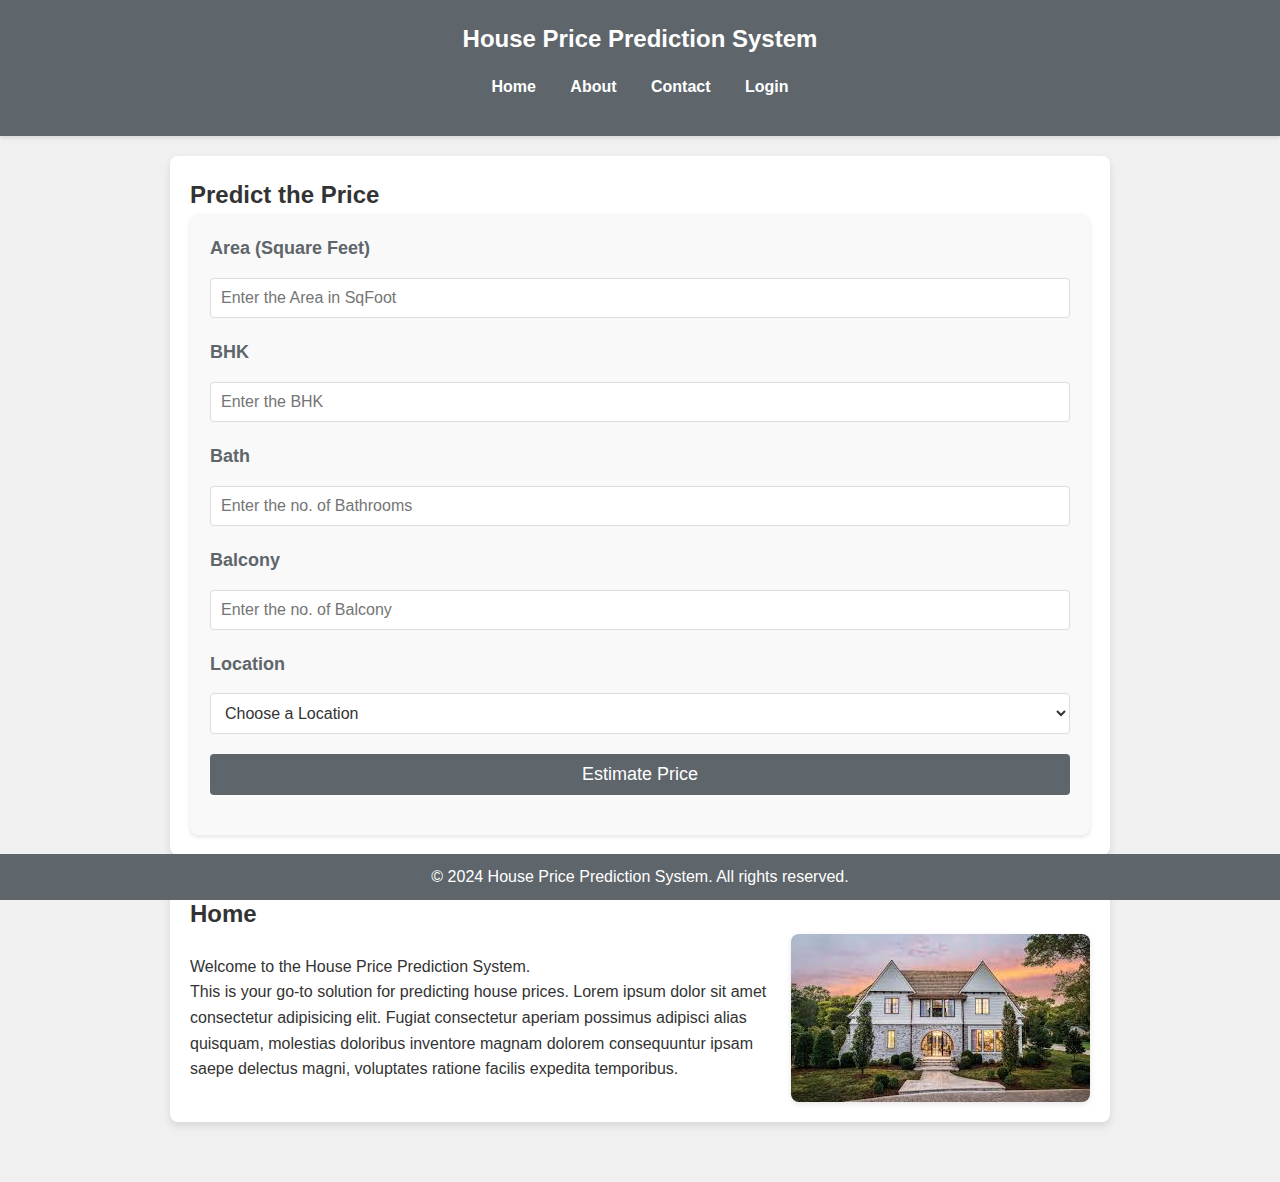
==== client/Index.html @ e8e7cc45 "Form has been added to Landing page" ====
<!DOCTYPE html>
<html lang="en">
<head>
    <meta charset="UTF-8">
    <meta name="viewport" content="width=device-width, initial-scale=1.0">
    <title>House Price Prediction System</title>
    <script src="https://ajax.googleapis.com/ajax/libs/jquery/3.4.1/jquery.min.js"></script>
    <script src="app.js"></script>
    <link rel="stylesheet" href="style.css">
</head>
<body>
    <header>
        <h1>House Price Prediction System</h1>
        <nav>
            <ul>
                <li><a href="#">Home</a></li>
                <li><a href="#">About</a></li>
                <li><a href="#">Contact</a></li>
                <li><a href="login.html">Login</a></li>
            </ul>
        </nav>
    </header>

    <div class="container">
        <h2>Predict the Price</h2>
       
<form class="form">
	<h2>Area (Square Feet)</h2>
    <input class="area"  type="text" id="uiSqft" class="floatLabel" name="Squareft" placeholder="Enter the Area in SqFoot">
    
	<h2>BHK</h2>
	<input class="area"  type="text" id="uiBHK" class="floatLabel" name="uiBHK" placeholder="Enter the BHK">

	<h2>Bath</h2>
	<input class="area"  type="text" id="uiBathrooms" class="floatLabel" name="uiBathrooms" placeholder="Enter the no. of Bathrooms">

	<h2>Balcony</h2>
	<input class="area"  type="text" id="uiBalcony" class="floatLabel" name="uiBalcony" placeholder="Enter the no. of Balcony">
		<h2>Location</h2>

  <select class="location" name="" id="uiLocations">
    <option value="" disabled="disabled" selected="selected">Choose a Location</option>
		<option>Electronic City</option>
        <option>Rajaji Nagar</option>
  </select>

	<button class="submit" onclick="onClickedEstimatePrice()" type="button">Estimate Price</button>
	<div id="uiEstimatedPrice" class="result">
        <h2></h2>	 
    </div>
</form>
    </div>  
    
    <div class="home">
        <h2>Home</h2>
        <div class="content">
            <p>Welcome to the House Price Prediction System.<br>
            This is your go-to solution for predicting house prices.
        Lorem ipsum dolor sit amet consectetur adipisicing elit. Fugiat consectetur aperiam possimus adipisci alias quisquam, molestias doloribus inventore magnam dolorem consequuntur ipsam saepe delectus magni, voluptates ratione facilis expedita temporibus.</p>
            <img src="Image\House.jpg" alt="House Image">
        </div>
    </div>
    
    <footer>
        <p>&copy; 2024 House Price Prediction System. All rights reserved.</p>
    </footer>

</body>
</html>
---- client/style.css ----
/* 
body, h1, h2, p, form {
    margin: 0;
    padding: 0;
    box-sizing: border-box;
}
body {
    font-family: Arial, sans-serif;
    line-height: 1.6;
    color: #333;
    background-color: #f0f0f0;
}

header {
    background: #5e656b; 
    color: #fff;
    padding: 20px 0;
    text-align: center;
}

header h1 {
    margin-bottom: 10px;
}

header nav ul {
    list-style: none;
    padding: 0;
}

header nav ul li {
    display: inline;
    margin: 0 15px;
}

header nav ul li a {
    color: #fff;
    text-decoration: none;
    font-weight: bold;
}

header nav ul li a:hover {
    color: rgb(127, 197, 255);
}

.container {
    max-width: 900px;
    margin: 20px auto;
    padding: 20px;
    background: #fff;
    border-radius: 8px;
    box-shadow: 0 4px 8px rgba(0, 0, 0, 0.1);
}

form {
    display: flex;
    flex-direction: column;
}

form label {
    margin-bottom: 5px;
}

form input, form select, form button {
    margin-bottom: 15px;
    padding: 10px;
    border: 1px solid #ddd;
    border-radius: 4px;
}

form button {
    background: #5e656b;
    color: #fff;
    border: none;
    cursor: pointer;
    font-size: 16px;
}

form button:hover {
    background: #5e656b;
}

.home {
    max-width: 900px;
    margin: 20px auto;
    padding: 20px;
    background: #fff;
    border-radius: 8px;
    box-shadow: 0 4px 8px rgba(0, 0, 0, 0.1);
    margin-bottom: 60px;
}

.home .content {
    display: flex;
    align-items: center;
    justify-content: space-between;
    gap: 20px;
}

.home p {
    flex: 1;
    font-size: 16px;
    line-height: 1.6;
}

.home img {
    max-width: 45%;
    height: auto;
    border-radius: 8px;
    box-shadow: 0 2px 6px rgba(0, 0, 0, 0.1);
}


footer {
    background: #5e656b;
    color: #fff;
    text-align: center;
    padding: 10px 0;
    position: fixed;
    bottom: 0;
    width: 100%;
}


@media (max-width: 768px) {
    .home .content {
        flex-direction: column;
        align-items: flex-start;
    }

    .home img {
        max-width: 100%;
    }
} */

body, h1, h2, p, form {
    margin: 0;
    padding: 0;
    box-sizing: border-box;
}
body {
    font-family: Arial, sans-serif;
    line-height: 1.6;
    color: #333;
    background-color: #f0f0f0;
}

header {
    background: #5e656b; 
    color: #fff;
    padding: 20px 0;
    text-align: center;
    box-shadow: 0 2px 4px rgba(0, 0, 0, 0.1);
}

header h1 {
    margin-bottom: 10px;
    font-size: 24px;
}

header nav ul {
    list-style: none;
    padding: 0;
}

header nav ul li {
    display: inline;
    margin: 0 15px;
}

header nav ul li a {
    color: #fff;
    text-decoration: none;
    font-weight: bold;
}

header nav ul li a:hover {
    color: rgb(127, 197, 255);
    text-decoration: underline;
}

.container {
    max-width: 900px;
    margin: 20px auto;
    padding: 20px;
    background: #fff;
    border-radius: 8px;
    box-shadow: 0 4px 8px rgba(0, 0, 0, 0.1);
}

/* Form Styles */
form.form {
    display: flex;
    flex-direction: column;
    background: #f9f9f9;
    padding: 20px;
    border-radius: 8px;
    box-shadow: 0 2px 4px rgba(0, 0, 0, 0.1);
}

form.form h2 {
    margin-bottom: 15px;
    color: #5e656b;
    font-size: 18px;
}

form input[type="text"], form select {
    margin-bottom: 20px;
    padding: 10px;
    border: 1px solid #ddd;
    border-radius: 4px;
    font-size: 16px;
    color: #333;
    background-color: #fff;
}

form input[type="text"]:focus, form select:focus {
    border-color: #5e656b;
    outline: none;
    box-shadow: 0 0 5px rgba(94, 101, 107, 0.5);
}

form button.submit {
    background: #5e656b;
    color: #fff;
    border: none;
    cursor: pointer;
    font-size: 18px;
    padding: 10px;
    border-radius: 4px;
    transition: background 0.3s ease;
}

form button.submit:hover {
    background: #4a5156;
    box-shadow: 0 2px 4px rgba(0, 0, 0, 0.2);
}

/* Result Styling */

form.form p {
    margin-top: 15px;
    margin-bottom: 15px;
    color: #5e656b;
    font-size: 18px;
}

form .result h2 {
    margin-top: 20px;
    font-size: 22px;
    color: #5e656b;
}

/* Home Section Styles */
.home {
    max-width: 900px;
    margin: 20px auto;
    padding: 20px;
    background: #fff;
    border-radius: 8px;
    box-shadow: 0 4px 8px rgba(0, 0, 0, 0.1);
    margin-bottom: 60px;
}

.home .content {
    display: flex;
    align-items: center;
    justify-content: space-between;
    gap: 20px;
}

.home p {
    flex: 1;
    font-size: 16px;
    line-height: 1.6;
}

.home img {
    max-width: 45%;
    height: auto;
    border-radius: 8px;
    box-shadow: 0 2px 6px rgba(0, 0, 0, 0.1);
}

/* Footer Styles */
footer {
    background: #5e656b;
    color: #fff;
    text-align: center;
    padding: 10px 0;
    position: fixed;
    bottom: 0;
    width: 100%;
}

/* Responsive Styles */
@media (max-width: 768px) {
    .home .content {
        flex-direction: column;
        align-items: flex-start;
    }

    .home img {
        max-width: 100%;
    }

    form.form {
        padding: 15px;
    }

    form button.submit {
        font-size: 16px;
    }
}
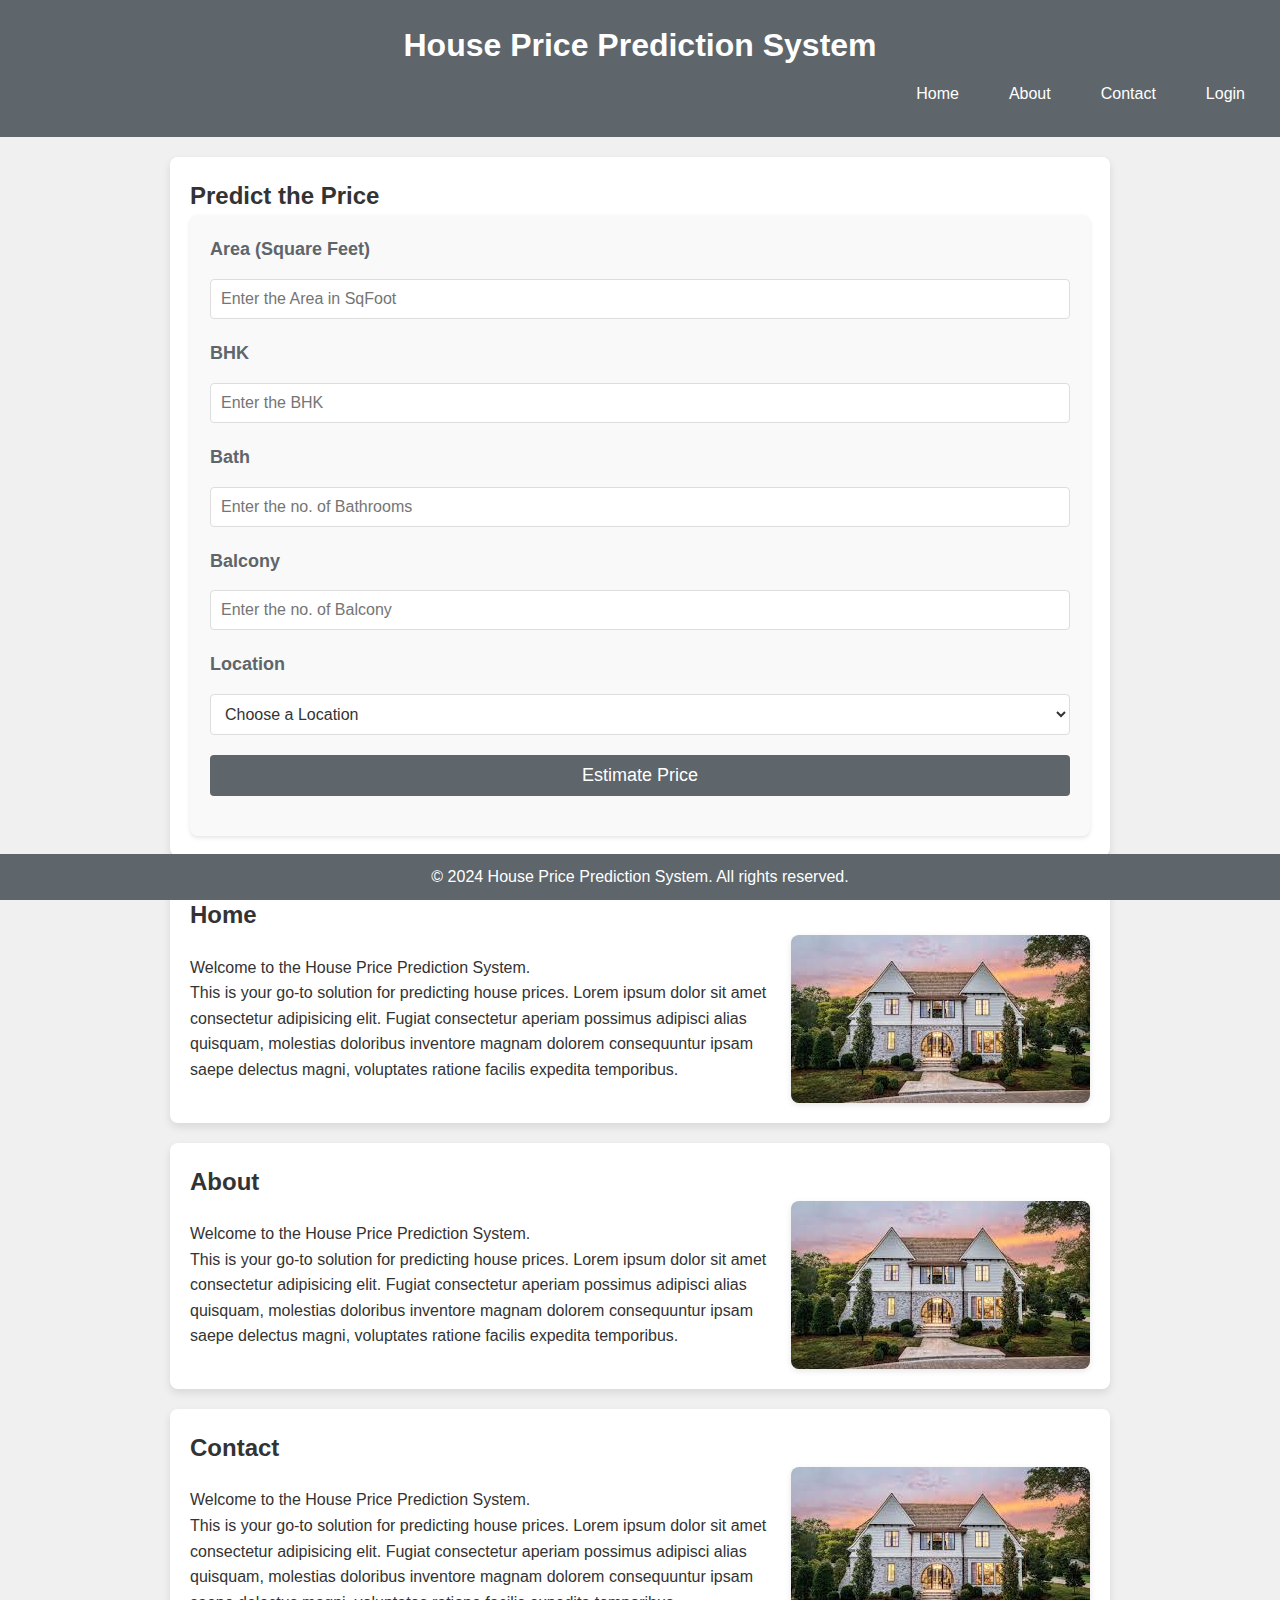
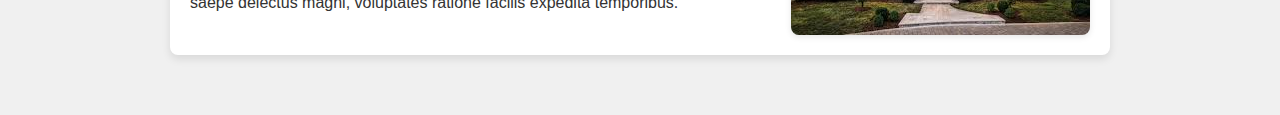
==== commit 058972d8: "updates on signup, login, index" ====
--- a/client/Index.html
+++ b/client/Index.html
@@ -1,4 +1,4 @@
-<!DOCTYPE html>
+<!-- <!DOCTYPE html>
 <html lang="en">
 <head>
     <meta charset="UTF-8">
@@ -66,4 +66,93 @@
     </footer>
 
 </body>
+</html> -->
+<!DOCTYPE html>
+<html lang="en">
+<head>
+    <meta charset="UTF-8">
+    <meta name="viewport" content="width=device-width, initial-scale=1.0">
+    <title>House Price Prediction System</title>
+    <script src="https://ajax.googleapis.com/ajax/libs/jquery/3.4.1/jquery.min.js"></script>
+    <script src="app.js"></script>
+    <link rel="stylesheet" href="style.css">
+</head>
+<body>
+    <header>
+        <h1>House Price Prediction System</h1>
+        <nav>
+            <ul>
+                <!-- <li><a href="#">Home</a></li> -->
+                <li><a href="#home">Home</a></li>
+                <li><a href="#about">About</a></li>
+                <li><a href="#contact">Contact</a></li>
+                <li><a href="login.html">Login</a></li>
+            </ul>
+        </nav>
+    </header>
+
+    <div class="container">
+        <h2>Predict the Price</h2>
+       
+<form class="form">
+	<h2>Area (Square Feet)</h2>
+    <input class="area"  type="text" id="uiSqft" class="floatLabel" name="Squareft" placeholder="Enter the Area in SqFoot">
+    
+	<h2>BHK</h2>
+	<input class="area"  type="text" id="uiBHK" class="floatLabel" name="uiBHK" placeholder="Enter the BHK">
+
+	<h2>Bath</h2>
+	<input class="area"  type="text" id="uiBathrooms" class="floatLabel" name="uiBathrooms" placeholder="Enter the no. of Bathrooms">
+
+	<h2>Balcony</h2>
+	<input class="area"  type="text" id="uiBalcony" class="floatLabel" name="uiBalcony" placeholder="Enter the no. of Balcony">
+		<h2>Location</h2>
+
+  <select class="location" name="" id="uiLocations">
+    <option value="" disabled="disabled" selected="selected">Choose a Location</option>
+		<option>Electronic City</option>
+        <option>Rajaji Nagar</option>
+  </select>
+
+	<button class="submit" onclick="onClickedEstimatePrice()" type="button">Estimate Price</button>
+	<div id="uiEstimatedPrice" class="result">
+        <h2></h2>	 
+    </div>
+</form>
+    </div> 
+
+        <div class="home" id="home">
+            <h2>Home</h2>
+            <div class="content">
+                <p>Welcome to the House Price Prediction System.<br>
+                This is your go-to solution for predicting house prices. Lorem ipsum dolor sit amet consectetur adipisicing elit. Fugiat consectetur aperiam possimus adipisci alias quisquam, molestias doloribus inventore magnam dolorem consequuntur ipsam saepe delectus magni, voluptates ratione facilis expedita temporibus.</p>
+                <img src="Image/House.jpg" alt="House Image">
+            </div>
+        </div>
+    </div>
+
+ 
+<div class="about" id="about">
+    <h2>About</h2>
+    <div class="content">
+        <p>Welcome to the House Price Prediction System.<br>
+        This is your go-to solution for predicting house prices. Lorem ipsum dolor sit amet consectetur adipisicing elit. Fugiat consectetur aperiam possimus adipisci alias quisquam, molestias doloribus inventore magnam dolorem consequuntur ipsam saepe delectus magni, voluptates ratione facilis expedita temporibus.</p>
+        <img src="Image/House.jpg" alt="House Image">
+    </div>
+</div>
+
+<div class="contact" id="contact">
+    <h2>Contact</h2>
+    <div class="content">
+        <p>Welcome to the House Price Prediction System.<br>
+        This is your go-to solution for predicting house prices. Lorem ipsum dolor sit amet consectetur adipisicing elit. Fugiat consectetur aperiam possimus adipisci alias quisquam, molestias doloribus inventore magnam dolorem consequuntur ipsam saepe delectus magni, voluptates ratione facilis expedita temporibus.</p>
+        <img src="Image/House.jpg" alt="House Image">
+    </div>
+</div>
+    
+    <footer>
+        <p>&copy; 2024 House Price Prediction System. All rights reserved.</p>
+    </footer>
+
+</body>
 </html>
--- a/client/style.css
+++ b/client/style.css
@@ -132,6 +132,7 @@
     }
 } */
 
+
 body, h1, h2, p, form {
     margin: 0;
     padding: 0;
@@ -145,38 +146,38 @@
 }
 
 header {
-    background: #5e656b; 
-    color: #fff;
-    padding: 20px 0;
+    background-color: #5e656b;
+    color: #fff;
+    padding: 20px;
     text-align: center;
-    box-shadow: 0 2px 4px rgba(0, 0, 0, 0.1);
 }
 
 header h1 {
-    margin-bottom: 10px;
-    font-size: 24px;
-}
-
-header nav ul {
-    list-style: none;
+    margin: 0;
+    font-size: 2em;
+}
+
+/* Navigation Styles */
+nav ul {
+    list-style-type: none;
     padding: 0;
-}
-
-header nav ul li {
-    display: inline;
-    margin: 0 15px;
-}
-
-header nav ul li a {
+    margin: 0;
+    display: flex;
+    justify-content: right;
+    gap: 20px;
+}
+
+nav a {
     color: #fff;
     text-decoration: none;
-    font-weight: bold;
+    padding: 10px 15px;
+    display: block;
 }
 
 header nav ul li a:hover {
     color: rgb(127, 197, 255);
-    text-decoration: underline;
-}
+}
+
 
 .container {
     max-width: 900px;
@@ -251,6 +252,9 @@
 }
 
 /* Home Section Styles */
+html {
+    scroll-behavior: smooth;
+}
 .home {
     max-width: 900px;
     margin: 20px auto;
@@ -258,7 +262,7 @@
     background: #fff;
     border-radius: 8px;
     box-shadow: 0 4px 8px rgba(0, 0, 0, 0.1);
-    margin-bottom: 60px;
+    margin-bottom: 20px;
 }
 
 .home .content {
@@ -281,6 +285,65 @@
     box-shadow: 0 2px 6px rgba(0, 0, 0, 0.1);
 }
 
+.about {
+    max-width: 900px;
+    margin: 20px auto;
+    padding: 20px;
+    background: #fff;
+    border-radius: 8px;
+    box-shadow: 0 4px 8px rgba(0, 0, 0, 0.1);
+    margin-bottom: 20px;
+}
+
+.about .content {
+    display: flex;
+    align-items: center;
+    justify-content: space-between;
+    gap: 20px;
+}
+
+.about p {
+    flex: 1;
+    font-size: 16px;
+    line-height: 1.6;
+}
+
+.about img {
+    max-width: 45%;
+    height: auto;
+    border-radius: 8px;
+    box-shadow: 0 2px 6px rgba(0, 0, 0, 0.1);
+}
+
+.contact {
+    max-width: 900px;
+    margin: 20px auto;
+    padding: 20px;
+    background: #fff;
+    border-radius: 8px;
+    box-shadow: 0 4px 8px rgba(0, 0, 0, 0.1);
+    margin-bottom: 60px;
+}
+
+.contact .content {
+    display: flex;
+    align-items: center;
+    justify-content: space-between;
+    gap: 20px;
+}
+
+.contact p {
+    flex: 1;
+    font-size: 16px;
+    line-height: 1.6;
+}
+
+.contact img {
+    max-width: 45%;
+    height: auto;
+    border-radius: 8px;
+    box-shadow: 0 2px 6px rgba(0, 0, 0, 0.1);
+}
 /* Footer Styles */
 footer {
     background: #5e656b;
--- a/client/style.css
+++ b/client/style.css
@@ -132,6 +132,7 @@
     }
 } */
 
+
 body, h1, h2, p, form {
     margin: 0;
     padding: 0;
@@ -145,38 +146,38 @@
 }
 
 header {
-    background: #5e656b; 
-    color: #fff;
-    padding: 20px 0;
+    background-color: #5e656b;
+    color: #fff;
+    padding: 20px;
     text-align: center;
-    box-shadow: 0 2px 4px rgba(0, 0, 0, 0.1);
 }
 
 header h1 {
-    margin-bottom: 10px;
-    font-size: 24px;
-}
-
-header nav ul {
-    list-style: none;
+    margin: 0;
+    font-size: 2em;
+}
+
+/* Navigation Styles */
+nav ul {
+    list-style-type: none;
     padding: 0;
-}
-
-header nav ul li {
-    display: inline;
-    margin: 0 15px;
-}
-
-header nav ul li a {
+    margin: 0;
+    display: flex;
+    justify-content: right;
+    gap: 20px;
+}
+
+nav a {
     color: #fff;
     text-decoration: none;
-    font-weight: bold;
+    padding: 10px 15px;
+    display: block;
 }
 
 header nav ul li a:hover {
     color: rgb(127, 197, 255);
-    text-decoration: underline;
-}
+}
+
 
 .container {
     max-width: 900px;
@@ -251,6 +252,9 @@
 }
 
 /* Home Section Styles */
+html {
+    scroll-behavior: smooth;
+}
 .home {
     max-width: 900px;
     margin: 20px auto;
@@ -258,7 +262,7 @@
     background: #fff;
     border-radius: 8px;
     box-shadow: 0 4px 8px rgba(0, 0, 0, 0.1);
-    margin-bottom: 60px;
+    margin-bottom: 20px;
 }
 
 .home .content {
@@ -281,6 +285,65 @@
     box-shadow: 0 2px 6px rgba(0, 0, 0, 0.1);
 }
 
+.about {
+    max-width: 900px;
+    margin: 20px auto;
+    padding: 20px;
+    background: #fff;
+    border-radius: 8px;
+    box-shadow: 0 4px 8px rgba(0, 0, 0, 0.1);
+    margin-bottom: 20px;
+}
+
+.about .content {
+    display: flex;
+    align-items: center;
+    justify-content: space-between;
+    gap: 20px;
+}
+
+.about p {
+    flex: 1;
+    font-size: 16px;
+    line-height: 1.6;
+}
+
+.about img {
+    max-width: 45%;
+    height: auto;
+    border-radius: 8px;
+    box-shadow: 0 2px 6px rgba(0, 0, 0, 0.1);
+}
+
+.contact {
+    max-width: 900px;
+    margin: 20px auto;
+    padding: 20px;
+    background: #fff;
+    border-radius: 8px;
+    box-shadow: 0 4px 8px rgba(0, 0, 0, 0.1);
+    margin-bottom: 60px;
+}
+
+.contact .content {
+    display: flex;
+    align-items: center;
+    justify-content: space-between;
+    gap: 20px;
+}
+
+.contact p {
+    flex: 1;
+    font-size: 16px;
+    line-height: 1.6;
+}
+
+.contact img {
+    max-width: 45%;
+    height: auto;
+    border-radius: 8px;
+    box-shadow: 0 2px 6px rgba(0, 0, 0, 0.1);
+}
 /* Footer Styles */
 footer {
     background: #5e656b;
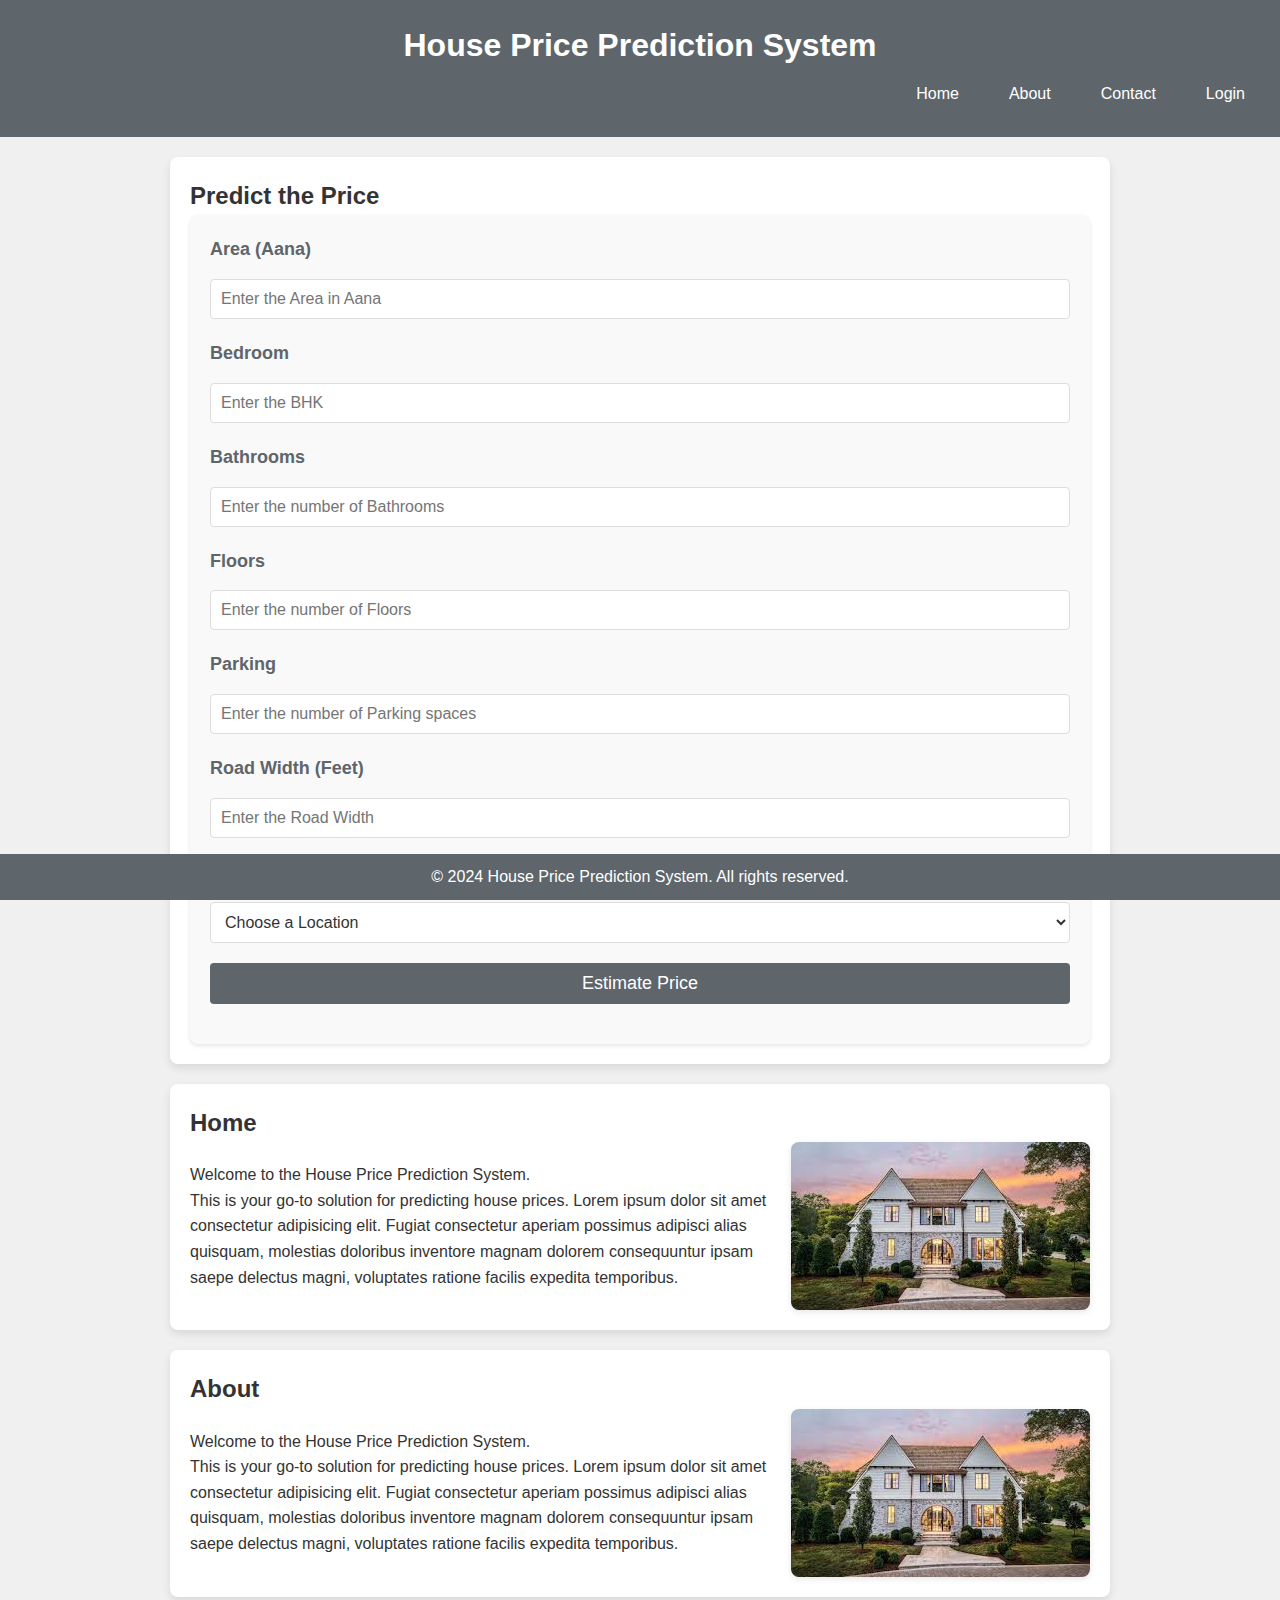
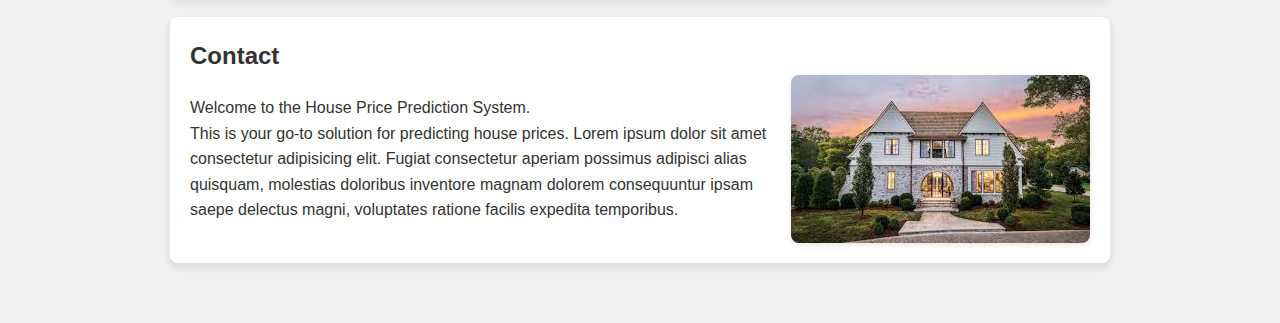
==== commit 79a04300: "hard-coded-linear-regression" ====
--- a/client/Index.html
+++ b/client/Index.html
@@ -94,31 +94,49 @@
     <div class="container">
         <h2>Predict the Price</h2>
        
-<form class="form">
-	<h2>Area (Square Feet)</h2>
-    <input class="area"  type="text" id="uiSqft" class="floatLabel" name="Squareft" placeholder="Enter the Area in SqFoot">
+
+        <!-- aana = float(request.form['aana'])
+    location = request.form['location']
+    bedroom = int(request.form['bedroom'])
+    bathroom = int(request.form['bathroom'])
+    floors = int(request.form['floors'])
+    parking = int(request.form['parking'])
+    road = float(request.form['road']) -->
+    <form class="form">
+        <h2>Area (Aana)</h2>
+        <input class="area" type="text" id="uiAana" class="floatLabel" name="Aana" placeholder="Enter the Area in Aana">
+        
+        <h2>Bedroom</h2>
+        <input class="area" type="text" id="uiBedroom" class="floatLabel" name="BHK" placeholder="Enter the BHK">
     
-	<h2>BHK</h2>
-	<input class="area"  type="text" id="uiBHK" class="floatLabel" name="uiBHK" placeholder="Enter the BHK">
-
-	<h2>Bath</h2>
-	<input class="area"  type="text" id="uiBathrooms" class="floatLabel" name="uiBathrooms" placeholder="Enter the no. of Bathrooms">
-
-	<h2>Balcony</h2>
-	<input class="area"  type="text" id="uiBalcony" class="floatLabel" name="uiBalcony" placeholder="Enter the no. of Balcony">
-		<h2>Location</h2>
-
-  <select class="location" name="" id="uiLocations">
-    <option value="" disabled="disabled" selected="selected">Choose a Location</option>
-		<option>Electronic City</option>
-        <option>Rajaji Nagar</option>
-  </select>
-
-	<button class="submit" onclick="onClickedEstimatePrice()" type="button">Estimate Price</button>
-	<div id="uiEstimatedPrice" class="result">
-        <h2></h2>	 
-    </div>
-</form>
+        <h2>Bathrooms</h2>
+        <input class="area" type="text" id="uiBathrooms" class="floatLabel" name="Bathrooms" placeholder="Enter the number of Bathrooms">
+    
+        <h2>Floors</h2>
+        <input class="area" type="text" id="uiFloors" class="floatLabel" name="Floors" placeholder="Enter the number of Floors">
+    
+        <h2>Parking</h2>
+        <input class="area" type="text" id="uiParking" class="floatLabel" name="Parking" placeholder="Enter the number of Parking spaces">
+    
+        <h2>Road Width (Feet)</h2>
+        <input class="area" type="text" id="uiRoad" class="floatLabel" name="Road" placeholder="Enter the Road Width">
+    
+        <h2>Location</h2>
+        <select class="location" id="uiLocations">
+            <option value="" disabled="disabled" selected="selected">Choose a Location</option>
+            <option>Electronic City</option>
+            <option>Rajaji Nagar</option>
+            <option>Jhamshikhel</option>
+            <option>Baneshwor</option>
+            <option>Others</option>
+        </select>
+    
+        <button class="submit" onclick="onClickedEstimatePrice()" type="button">Estimate Price</button>
+    
+        <div id="uiEstimatedPrice" class="result">
+            <h2></h2>  
+        </div>
+    </form>
     </div> 
 
         <div class="home" id="home">
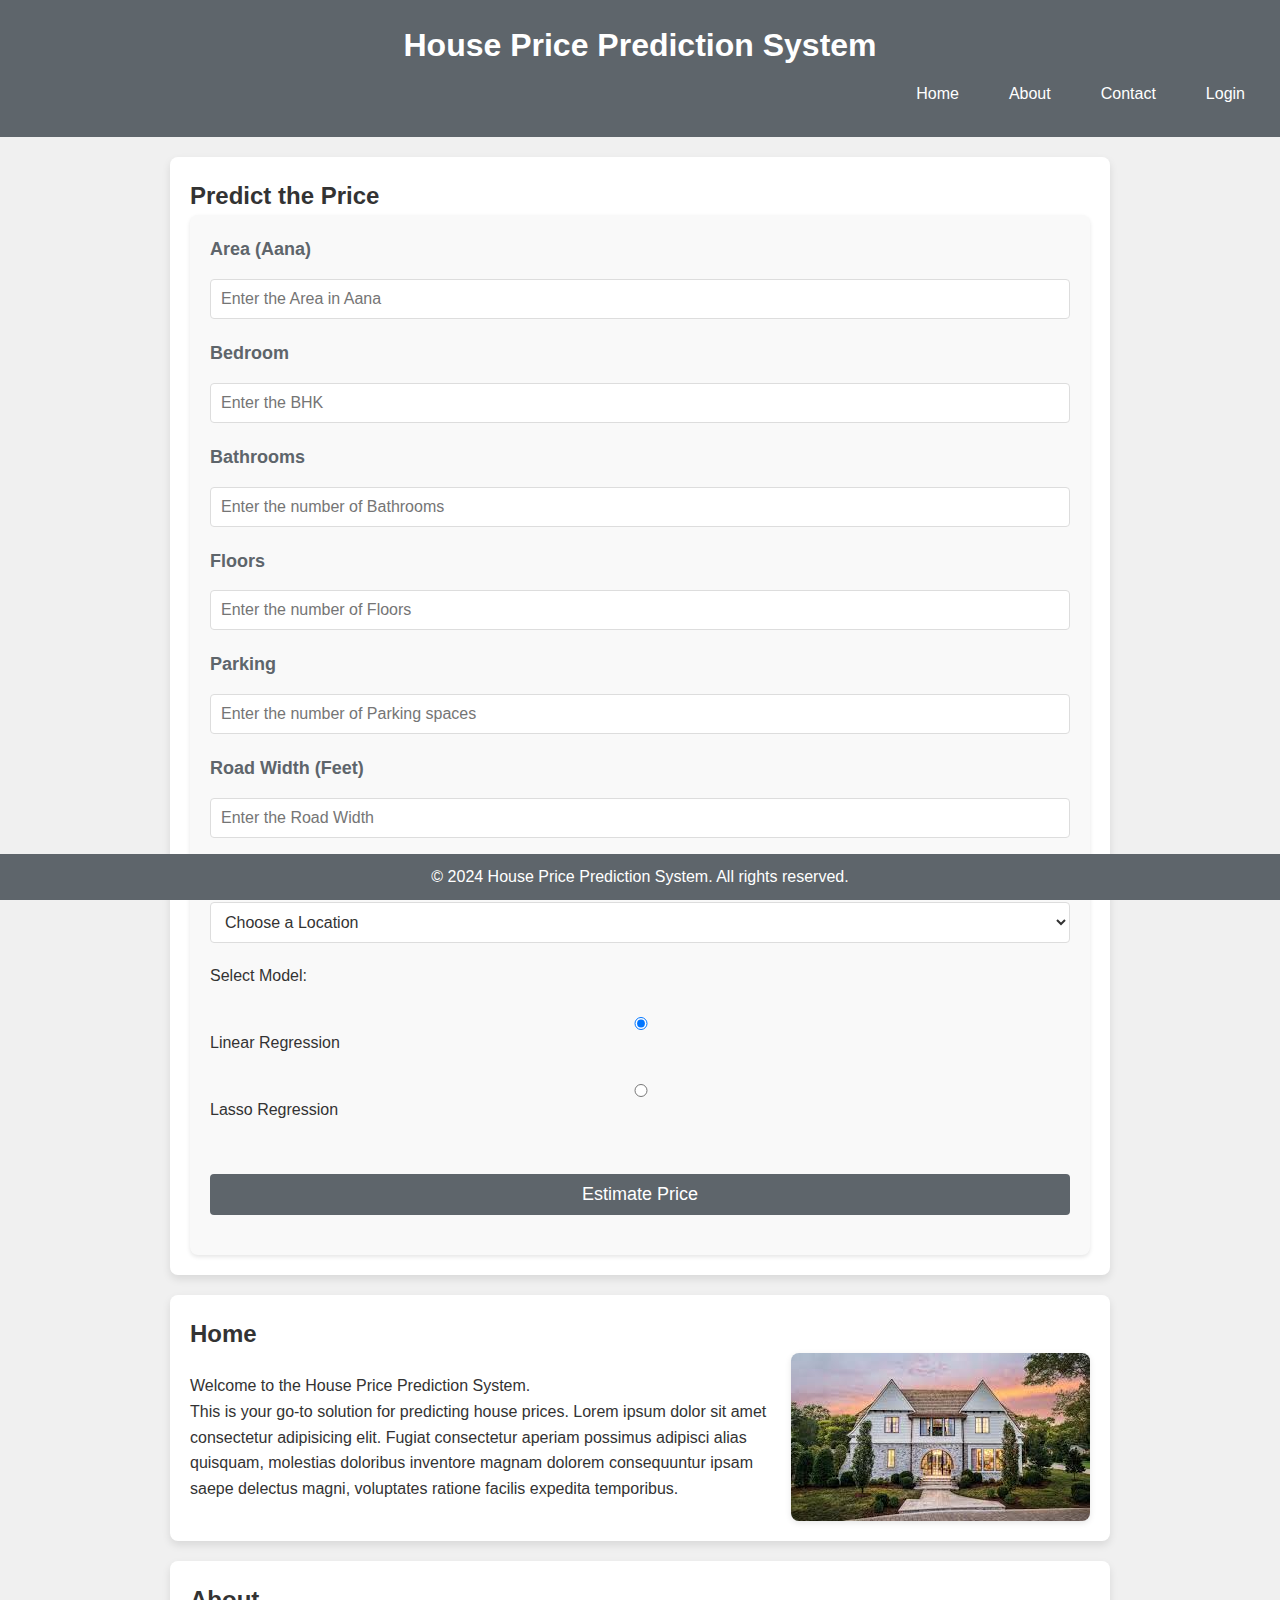
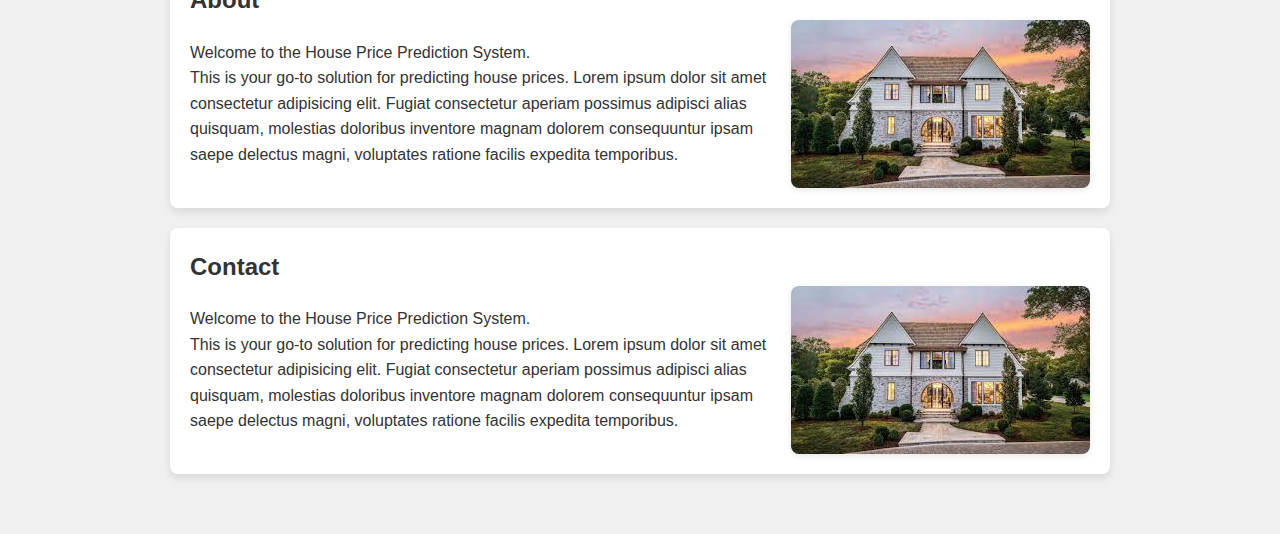
==== commit 461b88c0: "added lasso-regression" ====
--- a/client/Index.html
+++ b/client/Index.html
@@ -130,7 +130,11 @@
             <option>Baneshwor</option>
             <option>Others</option>
         </select>
-    
+        <label>Select Model:</label><br>
+        <input type="radio" id="linear" name="model_type" value="linear" checked>
+        <label for="linear">Linear Regression</label><br>
+        <input type="radio" id="lasso" name="model_type" value="lasso">
+        <label for="lasso">Lasso Regression</label><br><br>
         <button class="submit" onclick="onClickedEstimatePrice()" type="button">Estimate Price</button>
     
         <div id="uiEstimatedPrice" class="result">
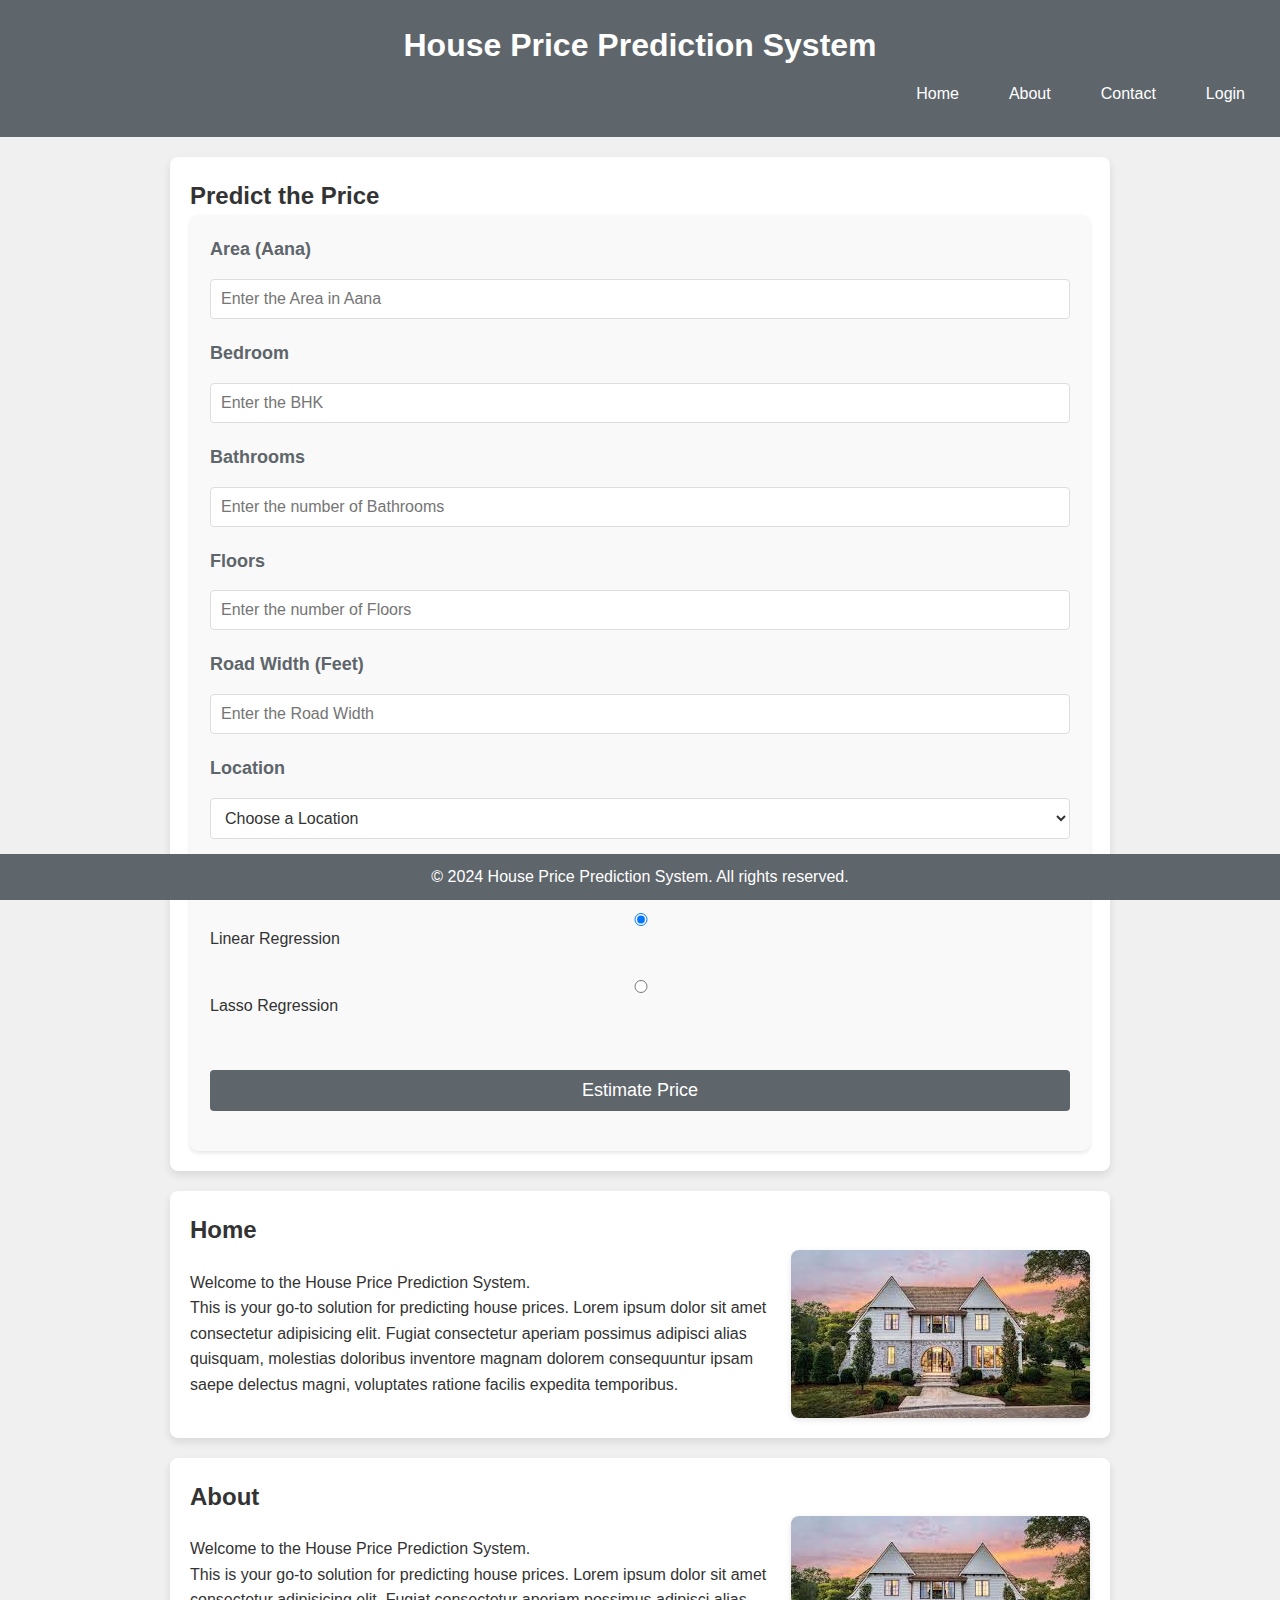
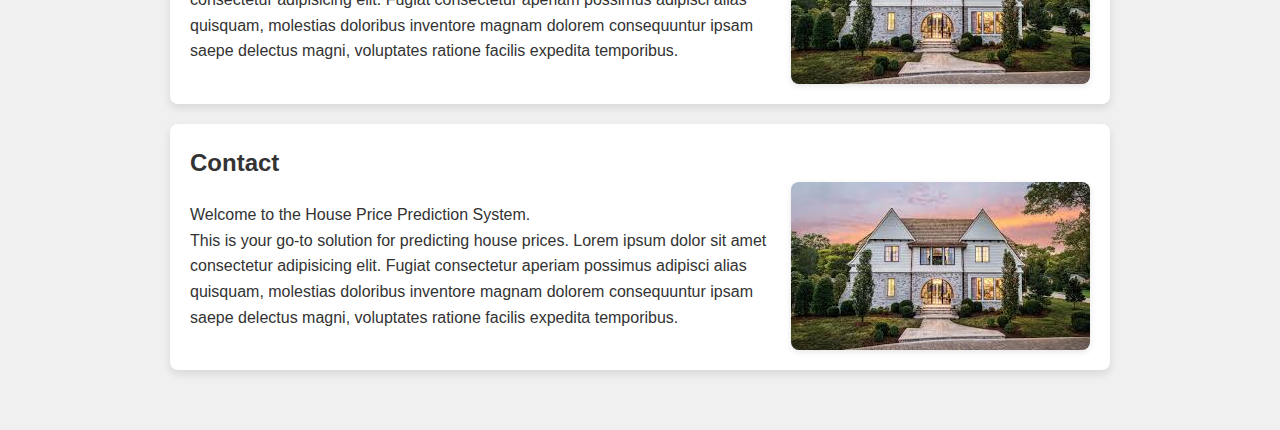
==== commit 5cf4701b: "added graph to represent relation" ====
--- a/client/Index.html
+++ b/client/Index.html
@@ -115,9 +115,6 @@
         <h2>Floors</h2>
         <input class="area" type="text" id="uiFloors" class="floatLabel" name="Floors" placeholder="Enter the number of Floors">
     
-        <h2>Parking</h2>
-        <input class="area" type="text" id="uiParking" class="floatLabel" name="Parking" placeholder="Enter the number of Parking spaces">
-    
         <h2>Road Width (Feet)</h2>
         <input class="area" type="text" id="uiRoad" class="floatLabel" name="Road" placeholder="Enter the Road Width">
     
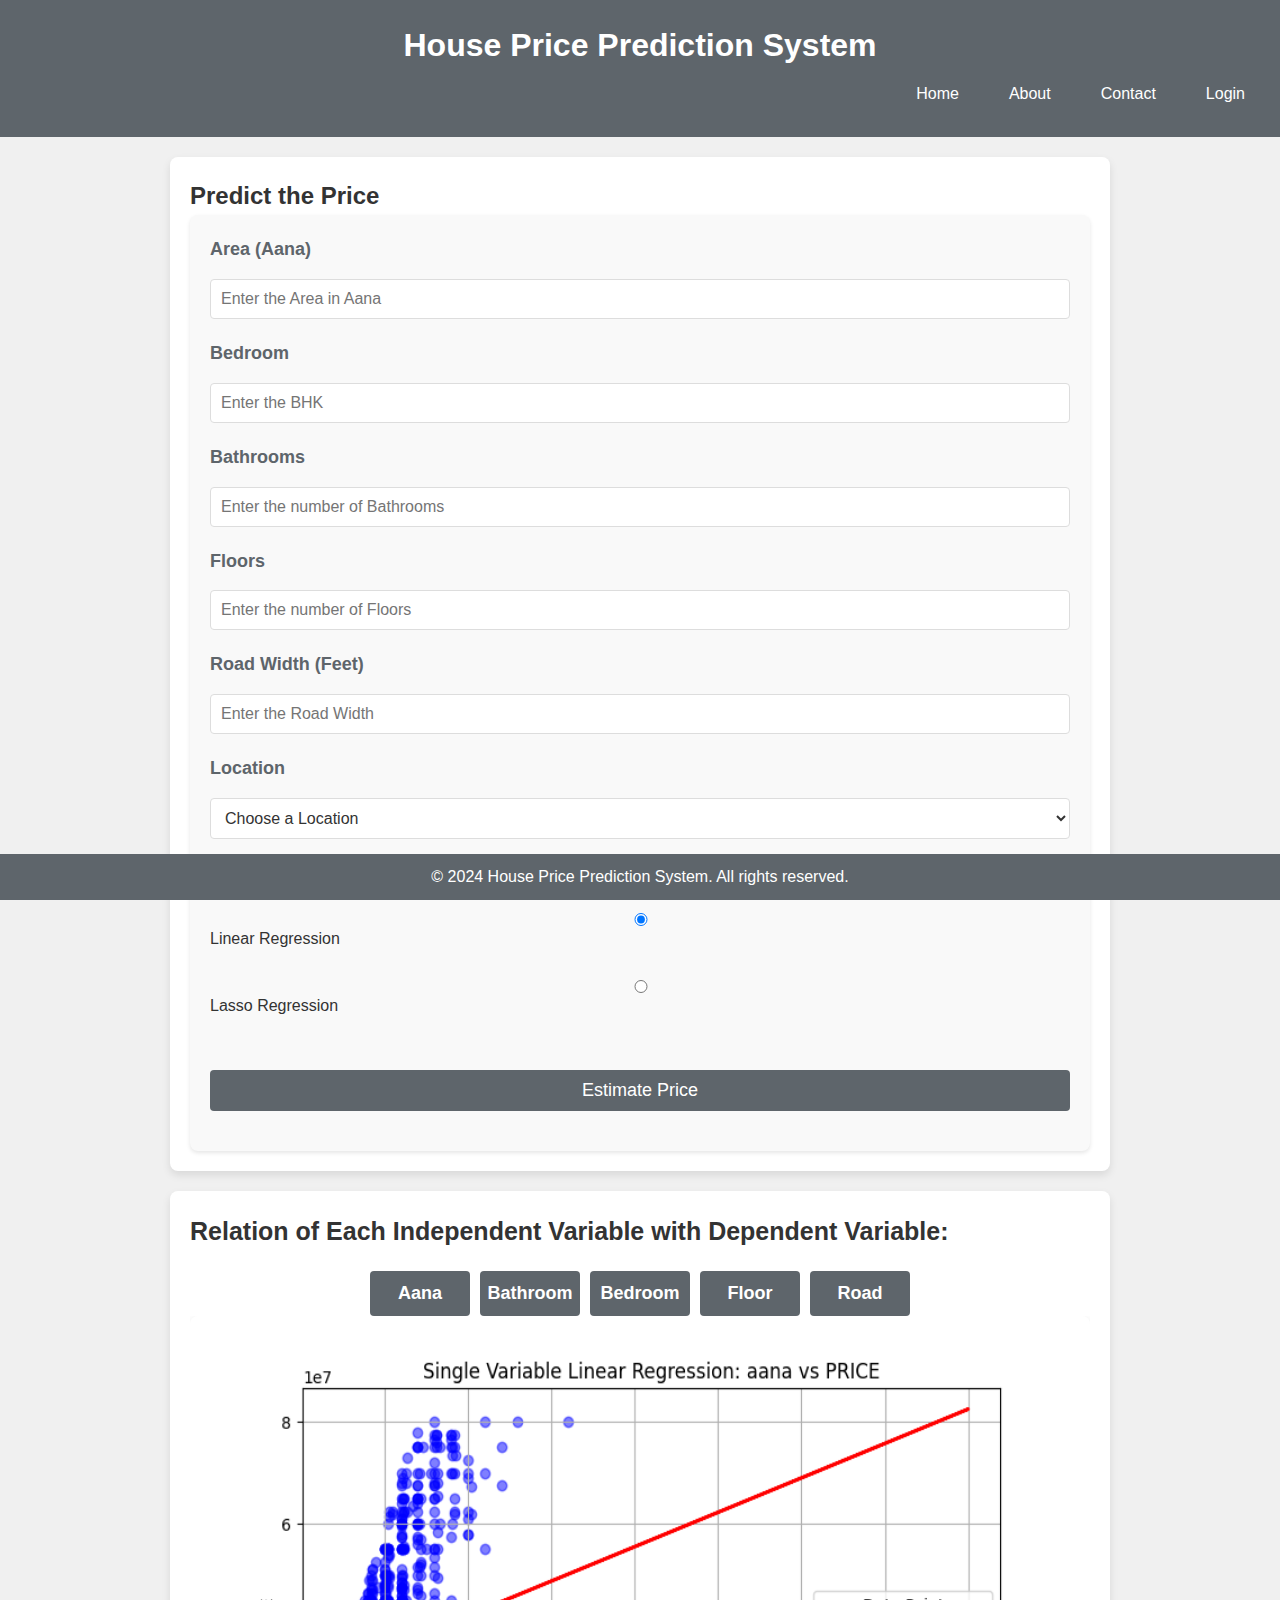
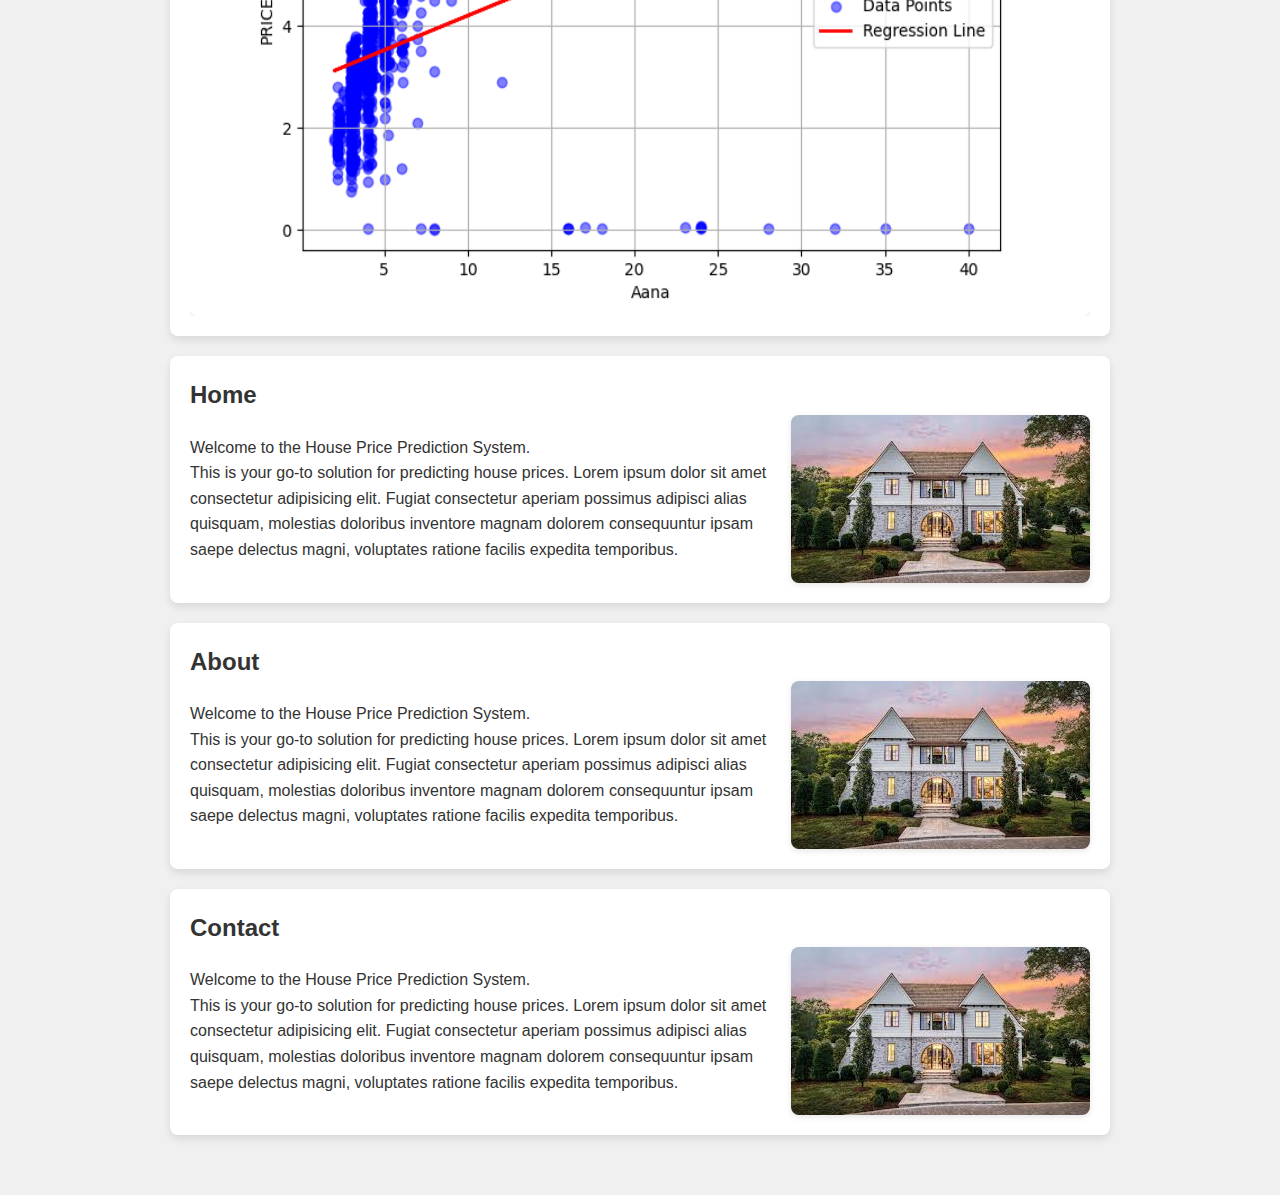
==== commit d5ae44fc: "integrated graph showing the relation" ====
--- a/client/Index.html
+++ b/client/Index.html
@@ -139,7 +139,21 @@
         </div>
     </form>
     </div> 
-
+    <div class="home" >
+        <h1 style="font-size: 25px;">Relation of Each Independent Variable with Dependent Variable: </h1>
+        <div class="btnContainer">
+            <button onclick="showImage('Aana')">Aana</button>
+            <button onclick="showImage('Bathroom')">Bathroom</button>
+            <button onclick="showImage('Bedroom')">Bedroom</button>
+            <button onclick="showImage('Floor')">Floor</button>
+            <button onclick="showImage('Road')">Road</button>
+        </div>
+
+        <div class="imgContainer">
+            <img id="regressionImage" src="Image/default.png" alt="Regression Plot">
+        </div>
+
+    </div>
         <div class="home" id="home">
             <h2>Home</h2>
             <div class="content">
@@ -172,6 +186,17 @@
     <footer>
         <p>&copy; 2024 House Price Prediction System. All rights reserved.</p>
     </footer>
-
+    <script>
+        function showImage(feature) {
+            // Define the image source based on the feature
+            console.log(feature.toLowerCase())
+            const imageSource = `Image/${feature.toLowerCase()}_vs_PRICE.png`; // Adjust the image path as needed
+            
+            // Get the image element
+            const imgElement = document.getElementById('regressionImage');
+            imgElement.src = imageSource;  // Set the image source
+            imgElement.style.display = 'block';  // Show the image
+        }
+    </script>
 </body>
 </html>
--- a/client/style.css
+++ b/client/style.css
@@ -132,245 +132,287 @@
     }
 } */
 
-
-body, h1, h2, p, form {
-    margin: 0;
-    padding: 0;
-    box-sizing: border-box;
+body,
+h1,
+h2,
+p,
+form {
+  margin: 0;
+  padding: 0;
+  box-sizing: border-box;
 }
 body {
-    font-family: Arial, sans-serif;
-    line-height: 1.6;
-    color: #333;
-    background-color: #f0f0f0;
+  font-family: Arial, sans-serif;
+  line-height: 1.6;
+  color: #333;
+  background-color: #f0f0f0;
 }
 
 header {
-    background-color: #5e656b;
-    color: #fff;
-    padding: 20px;
-    text-align: center;
+  background-color: #5e656b;
+  color: #fff;
+  padding: 20px;
+  text-align: center;
 }
 
 header h1 {
-    margin: 0;
-    font-size: 2em;
+  margin: 0;
+  font-size: 2em;
 }
 
 /* Navigation Styles */
 nav ul {
-    list-style-type: none;
-    padding: 0;
-    margin: 0;
-    display: flex;
-    justify-content: right;
-    gap: 20px;
+  list-style-type: none;
+  padding: 0;
+  margin: 0;
+  display: flex;
+  justify-content: right;
+  gap: 20px;
 }
 
 nav a {
-    color: #fff;
-    text-decoration: none;
-    padding: 10px 15px;
-    display: block;
+  color: #fff;
+  text-decoration: none;
+  padding: 10px 15px;
+  display: block;
 }
 
 header nav ul li a:hover {
-    color: rgb(127, 197, 255);
-}
-
+  color: rgb(127, 197, 255);
+}
 
 .container {
-    max-width: 900px;
-    margin: 20px auto;
-    padding: 20px;
-    background: #fff;
-    border-radius: 8px;
-    box-shadow: 0 4px 8px rgba(0, 0, 0, 0.1);
+  max-width: 900px;
+  margin: 20px auto;
+  padding: 20px;
+  background: #fff;
+  border-radius: 8px;
+  box-shadow: 0 4px 8px rgba(0, 0, 0, 0.1);
 }
 
 /* Form Styles */
 form.form {
-    display: flex;
-    flex-direction: column;
-    background: #f9f9f9;
-    padding: 20px;
-    border-radius: 8px;
-    box-shadow: 0 2px 4px rgba(0, 0, 0, 0.1);
+  display: flex;
+  flex-direction: column;
+  background: #f9f9f9;
+  padding: 20px;
+  border-radius: 8px;
+  box-shadow: 0 2px 4px rgba(0, 0, 0, 0.1);
 }
 
 form.form h2 {
-    margin-bottom: 15px;
-    color: #5e656b;
-    font-size: 18px;
-}
-
-form input[type="text"], form select {
-    margin-bottom: 20px;
-    padding: 10px;
-    border: 1px solid #ddd;
-    border-radius: 4px;
-    font-size: 16px;
-    color: #333;
-    background-color: #fff;
-}
-
-form input[type="text"]:focus, form select:focus {
-    border-color: #5e656b;
-    outline: none;
-    box-shadow: 0 0 5px rgba(94, 101, 107, 0.5);
+  margin-bottom: 15px;
+  color: #5e656b;
+  font-size: 18px;
+}
+
+form input[type="text"],
+form select {
+  margin-bottom: 20px;
+  padding: 10px;
+  border: 1px solid #ddd;
+  border-radius: 4px;
+  font-size: 16px;
+  color: #333;
+  background-color: #fff;
+}
+
+form input[type="text"]:focus,
+form select:focus {
+  border-color: #5e656b;
+  outline: none;
+  box-shadow: 0 0 5px rgba(94, 101, 107, 0.5);
 }
 
 form button.submit {
-    background: #5e656b;
-    color: #fff;
-    border: none;
-    cursor: pointer;
-    font-size: 18px;
-    padding: 10px;
-    border-radius: 4px;
-    transition: background 0.3s ease;
+  background: #5e656b;
+  color: #fff;
+  border: none;
+  cursor: pointer;
+  font-size: 18px;
+  padding: 10px;
+  border-radius: 4px;
+  transition: background 0.3s ease;
 }
 
 form button.submit:hover {
-    background: #4a5156;
-    box-shadow: 0 2px 4px rgba(0, 0, 0, 0.2);
+  background: #4a5156;
+  box-shadow: 0 2px 4px rgba(0, 0, 0, 0.2);
 }
 
 /* Result Styling */
 
 form.form p {
-    margin-top: 15px;
-    margin-bottom: 15px;
-    color: #5e656b;
-    font-size: 18px;
+  margin-top: 15px;
+  margin-bottom: 15px;
+  color: #5e656b;
+  font-size: 18px;
 }
 
 form .result h2 {
-    margin-top: 20px;
-    font-size: 22px;
-    color: #5e656b;
+  margin-top: 20px;
+  font-size: 22px;
+  color: #5e656b;
 }
 
 /* Home Section Styles */
 html {
-    scroll-behavior: smooth;
+  scroll-behavior: smooth;
 }
 .home {
-    max-width: 900px;
-    margin: 20px auto;
-    padding: 20px;
-    background: #fff;
-    border-radius: 8px;
-    box-shadow: 0 4px 8px rgba(0, 0, 0, 0.1);
-    margin-bottom: 20px;
+  max-width: 900px;
+  margin: 20px auto;
+  padding: 20px;
+  background: #fff;
+  border-radius: 8px;
+  box-shadow: 0 4px 8px rgba(0, 0, 0, 0.1);
+  margin-bottom: 20px;
 }
 
 .home .content {
-    display: flex;
-    align-items: center;
-    justify-content: space-between;
-    gap: 20px;
+  display: flex;
+  align-items: center;
+  justify-content: space-between;
+  gap: 20px;
 }
 
 .home p {
-    flex: 1;
-    font-size: 16px;
-    line-height: 1.6;
+  flex: 1;
+  font-size: 16px;
+  line-height: 1.6;
 }
 
 .home img {
-    max-width: 45%;
-    height: auto;
-    border-radius: 8px;
-    box-shadow: 0 2px 6px rgba(0, 0, 0, 0.1);
+  max-width: 45%;
+  height: auto;
+  border-radius: 8px;
+  box-shadow: 0 2px 6px rgba(0, 0, 0, 0.1);
 }
 
 .about {
-    max-width: 900px;
-    margin: 20px auto;
-    padding: 20px;
-    background: #fff;
-    border-radius: 8px;
-    box-shadow: 0 4px 8px rgba(0, 0, 0, 0.1);
-    margin-bottom: 20px;
+  max-width: 900px;
+  margin: 20px auto;
+  padding: 20px;
+  background: #fff;
+  border-radius: 8px;
+  box-shadow: 0 4px 8px rgba(0, 0, 0, 0.1);
+  margin-bottom: 20px;
 }
 
 .about .content {
-    display: flex;
-    align-items: center;
-    justify-content: space-between;
-    gap: 20px;
+  display: flex;
+  align-items: center;
+  justify-content: space-between;
+  gap: 20px;
 }
 
 .about p {
-    flex: 1;
-    font-size: 16px;
-    line-height: 1.6;
+  flex: 1;
+  font-size: 16px;
+  line-height: 1.6;
 }
 
 .about img {
-    max-width: 45%;
-    height: auto;
-    border-radius: 8px;
-    box-shadow: 0 2px 6px rgba(0, 0, 0, 0.1);
+  max-width: 45%;
+  height: auto;
+  border-radius: 8px;
+  box-shadow: 0 2px 6px rgba(0, 0, 0, 0.1);
 }
 
 .contact {
-    max-width: 900px;
-    margin: 20px auto;
-    padding: 20px;
-    background: #fff;
-    border-radius: 8px;
-    box-shadow: 0 4px 8px rgba(0, 0, 0, 0.1);
-    margin-bottom: 60px;
+  max-width: 900px;
+  margin: 20px auto;
+  padding: 20px;
+  background: #fff;
+  border-radius: 8px;
+  box-shadow: 0 4px 8px rgba(0, 0, 0, 0.1);
+  margin-bottom: 60px;
 }
 
 .contact .content {
-    display: flex;
-    align-items: center;
-    justify-content: space-between;
-    gap: 20px;
+  display: flex;
+  align-items: center;
+  justify-content: space-between;
+  gap: 20px;
 }
 
 .contact p {
-    flex: 1;
-    font-size: 16px;
-    line-height: 1.6;
+  flex: 1;
+  font-size: 16px;
+  line-height: 1.6;
 }
 
 .contact img {
-    max-width: 45%;
-    height: auto;
-    border-radius: 8px;
-    box-shadow: 0 2px 6px rgba(0, 0, 0, 0.1);
+  max-width: 45%;
+  height: auto;
+  border-radius: 8px;
+  box-shadow: 0 2px 6px rgba(0, 0, 0, 0.1);
 }
 /* Footer Styles */
 footer {
-    background: #5e656b;
-    color: #fff;
-    text-align: center;
-    padding: 10px 0;
-    position: fixed;
-    bottom: 0;
-    width: 100%;
+  background: #5e656b;
+  color: #fff;
+  text-align: center;
+  padding: 10px 0;
+  position: fixed;
+  bottom: 0;
+  width: 100%;
 }
 
 /* Responsive Styles */
 @media (max-width: 768px) {
-    .home .content {
-        flex-direction: column;
-        align-items: flex-start;
-    }
-
-    .home img {
-        max-width: 100%;
-    }
-
-    form.form {
-        padding: 15px;
-    }
-
-    form button.submit {
-        font-size: 16px;
-    }
-}
+  .home .content {
+    flex-direction: column;
+    align-items: flex-start;
+  }
+
+  .home img {
+    max-width: 100%;
+  }
+
+  form.form {
+    padding: 15px;
+  }
+
+  form button.submit {
+    font-size: 16px;
+  }
+}
+.btnContainer {
+  margin-top: 20px;
+  display: flex;
+  justify-content: center;
+  align-items: center;
+  gap: 10px;
+}
+.btnContainer button {
+  height: 45px;
+  width: 100px;
+  font-size: 18px;
+  font-weight: bold;
+  cursor: pointer;
+  color: white;
+  background: #5e656b;
+  border: none;
+  border-radius: 4px;
+}
+.btnContainer button:hover {
+  background: #53585c;
+}
+.imgContainer {
+  width: 100%; /* Full width */
+  height: 600px; /* Set a fixed height */
+  overflow: hidden; /* Hide overflow if the image exceeds the div */
+  position: relative; /* Position relative for absolute positioning of img */
+}
+
+.imgContainer img {
+  position: absolute; /* Position the image absolutely */
+  top: 50%; /* Center vertically */
+  left: 50%; /* Center horizontally */
+  width: 100%; /* Make the width fill the container */
+  height: auto; /* Maintain aspect ratio */
+  min-width: 100%; /* Ensure it fills the width */
+  min-height: 100%; /* Ensure it fills the height */
+  transform: translate(-50%, -50%); /* Center the image */
+}
--- a/client/style.css
+++ b/client/style.css
@@ -132,245 +132,287 @@
     }
 } */
 
-
-body, h1, h2, p, form {
-    margin: 0;
-    padding: 0;
-    box-sizing: border-box;
+body,
+h1,
+h2,
+p,
+form {
+  margin: 0;
+  padding: 0;
+  box-sizing: border-box;
 }
 body {
-    font-family: Arial, sans-serif;
-    line-height: 1.6;
-    color: #333;
-    background-color: #f0f0f0;
+  font-family: Arial, sans-serif;
+  line-height: 1.6;
+  color: #333;
+  background-color: #f0f0f0;
 }
 
 header {
-    background-color: #5e656b;
-    color: #fff;
-    padding: 20px;
-    text-align: center;
+  background-color: #5e656b;
+  color: #fff;
+  padding: 20px;
+  text-align: center;
 }
 
 header h1 {
-    margin: 0;
-    font-size: 2em;
+  margin: 0;
+  font-size: 2em;
 }
 
 /* Navigation Styles */
 nav ul {
-    list-style-type: none;
-    padding: 0;
-    margin: 0;
-    display: flex;
-    justify-content: right;
-    gap: 20px;
+  list-style-type: none;
+  padding: 0;
+  margin: 0;
+  display: flex;
+  justify-content: right;
+  gap: 20px;
 }
 
 nav a {
-    color: #fff;
-    text-decoration: none;
-    padding: 10px 15px;
-    display: block;
+  color: #fff;
+  text-decoration: none;
+  padding: 10px 15px;
+  display: block;
 }
 
 header nav ul li a:hover {
-    color: rgb(127, 197, 255);
-}
-
+  color: rgb(127, 197, 255);
+}
 
 .container {
-    max-width: 900px;
-    margin: 20px auto;
-    padding: 20px;
-    background: #fff;
-    border-radius: 8px;
-    box-shadow: 0 4px 8px rgba(0, 0, 0, 0.1);
+  max-width: 900px;
+  margin: 20px auto;
+  padding: 20px;
+  background: #fff;
+  border-radius: 8px;
+  box-shadow: 0 4px 8px rgba(0, 0, 0, 0.1);
 }
 
 /* Form Styles */
 form.form {
-    display: flex;
-    flex-direction: column;
-    background: #f9f9f9;
-    padding: 20px;
-    border-radius: 8px;
-    box-shadow: 0 2px 4px rgba(0, 0, 0, 0.1);
+  display: flex;
+  flex-direction: column;
+  background: #f9f9f9;
+  padding: 20px;
+  border-radius: 8px;
+  box-shadow: 0 2px 4px rgba(0, 0, 0, 0.1);
 }
 
 form.form h2 {
-    margin-bottom: 15px;
-    color: #5e656b;
-    font-size: 18px;
-}
-
-form input[type="text"], form select {
-    margin-bottom: 20px;
-    padding: 10px;
-    border: 1px solid #ddd;
-    border-radius: 4px;
-    font-size: 16px;
-    color: #333;
-    background-color: #fff;
-}
-
-form input[type="text"]:focus, form select:focus {
-    border-color: #5e656b;
-    outline: none;
-    box-shadow: 0 0 5px rgba(94, 101, 107, 0.5);
+  margin-bottom: 15px;
+  color: #5e656b;
+  font-size: 18px;
+}
+
+form input[type="text"],
+form select {
+  margin-bottom: 20px;
+  padding: 10px;
+  border: 1px solid #ddd;
+  border-radius: 4px;
+  font-size: 16px;
+  color: #333;
+  background-color: #fff;
+}
+
+form input[type="text"]:focus,
+form select:focus {
+  border-color: #5e656b;
+  outline: none;
+  box-shadow: 0 0 5px rgba(94, 101, 107, 0.5);
 }
 
 form button.submit {
-    background: #5e656b;
-    color: #fff;
-    border: none;
-    cursor: pointer;
-    font-size: 18px;
-    padding: 10px;
-    border-radius: 4px;
-    transition: background 0.3s ease;
+  background: #5e656b;
+  color: #fff;
+  border: none;
+  cursor: pointer;
+  font-size: 18px;
+  padding: 10px;
+  border-radius: 4px;
+  transition: background 0.3s ease;
 }
 
 form button.submit:hover {
-    background: #4a5156;
-    box-shadow: 0 2px 4px rgba(0, 0, 0, 0.2);
+  background: #4a5156;
+  box-shadow: 0 2px 4px rgba(0, 0, 0, 0.2);
 }
 
 /* Result Styling */
 
 form.form p {
-    margin-top: 15px;
-    margin-bottom: 15px;
-    color: #5e656b;
-    font-size: 18px;
+  margin-top: 15px;
+  margin-bottom: 15px;
+  color: #5e656b;
+  font-size: 18px;
 }
 
 form .result h2 {
-    margin-top: 20px;
-    font-size: 22px;
-    color: #5e656b;
+  margin-top: 20px;
+  font-size: 22px;
+  color: #5e656b;
 }
 
 /* Home Section Styles */
 html {
-    scroll-behavior: smooth;
+  scroll-behavior: smooth;
 }
 .home {
-    max-width: 900px;
-    margin: 20px auto;
-    padding: 20px;
-    background: #fff;
-    border-radius: 8px;
-    box-shadow: 0 4px 8px rgba(0, 0, 0, 0.1);
-    margin-bottom: 20px;
+  max-width: 900px;
+  margin: 20px auto;
+  padding: 20px;
+  background: #fff;
+  border-radius: 8px;
+  box-shadow: 0 4px 8px rgba(0, 0, 0, 0.1);
+  margin-bottom: 20px;
 }
 
 .home .content {
-    display: flex;
-    align-items: center;
-    justify-content: space-between;
-    gap: 20px;
+  display: flex;
+  align-items: center;
+  justify-content: space-between;
+  gap: 20px;
 }
 
 .home p {
-    flex: 1;
-    font-size: 16px;
-    line-height: 1.6;
+  flex: 1;
+  font-size: 16px;
+  line-height: 1.6;
 }
 
 .home img {
-    max-width: 45%;
-    height: auto;
-    border-radius: 8px;
-    box-shadow: 0 2px 6px rgba(0, 0, 0, 0.1);
+  max-width: 45%;
+  height: auto;
+  border-radius: 8px;
+  box-shadow: 0 2px 6px rgba(0, 0, 0, 0.1);
 }
 
 .about {
-    max-width: 900px;
-    margin: 20px auto;
-    padding: 20px;
-    background: #fff;
-    border-radius: 8px;
-    box-shadow: 0 4px 8px rgba(0, 0, 0, 0.1);
-    margin-bottom: 20px;
+  max-width: 900px;
+  margin: 20px auto;
+  padding: 20px;
+  background: #fff;
+  border-radius: 8px;
+  box-shadow: 0 4px 8px rgba(0, 0, 0, 0.1);
+  margin-bottom: 20px;
 }
 
 .about .content {
-    display: flex;
-    align-items: center;
-    justify-content: space-between;
-    gap: 20px;
+  display: flex;
+  align-items: center;
+  justify-content: space-between;
+  gap: 20px;
 }
 
 .about p {
-    flex: 1;
-    font-size: 16px;
-    line-height: 1.6;
+  flex: 1;
+  font-size: 16px;
+  line-height: 1.6;
 }
 
 .about img {
-    max-width: 45%;
-    height: auto;
-    border-radius: 8px;
-    box-shadow: 0 2px 6px rgba(0, 0, 0, 0.1);
+  max-width: 45%;
+  height: auto;
+  border-radius: 8px;
+  box-shadow: 0 2px 6px rgba(0, 0, 0, 0.1);
 }
 
 .contact {
-    max-width: 900px;
-    margin: 20px auto;
-    padding: 20px;
-    background: #fff;
-    border-radius: 8px;
-    box-shadow: 0 4px 8px rgba(0, 0, 0, 0.1);
-    margin-bottom: 60px;
+  max-width: 900px;
+  margin: 20px auto;
+  padding: 20px;
+  background: #fff;
+  border-radius: 8px;
+  box-shadow: 0 4px 8px rgba(0, 0, 0, 0.1);
+  margin-bottom: 60px;
 }
 
 .contact .content {
-    display: flex;
-    align-items: center;
-    justify-content: space-between;
-    gap: 20px;
+  display: flex;
+  align-items: center;
+  justify-content: space-between;
+  gap: 20px;
 }
 
 .contact p {
-    flex: 1;
-    font-size: 16px;
-    line-height: 1.6;
+  flex: 1;
+  font-size: 16px;
+  line-height: 1.6;
 }
 
 .contact img {
-    max-width: 45%;
-    height: auto;
-    border-radius: 8px;
-    box-shadow: 0 2px 6px rgba(0, 0, 0, 0.1);
+  max-width: 45%;
+  height: auto;
+  border-radius: 8px;
+  box-shadow: 0 2px 6px rgba(0, 0, 0, 0.1);
 }
 /* Footer Styles */
 footer {
-    background: #5e656b;
-    color: #fff;
-    text-align: center;
-    padding: 10px 0;
-    position: fixed;
-    bottom: 0;
-    width: 100%;
+  background: #5e656b;
+  color: #fff;
+  text-align: center;
+  padding: 10px 0;
+  position: fixed;
+  bottom: 0;
+  width: 100%;
 }
 
 /* Responsive Styles */
 @media (max-width: 768px) {
-    .home .content {
-        flex-direction: column;
-        align-items: flex-start;
-    }
-
-    .home img {
-        max-width: 100%;
-    }
-
-    form.form {
-        padding: 15px;
-    }
-
-    form button.submit {
-        font-size: 16px;
-    }
-}
+  .home .content {
+    flex-direction: column;
+    align-items: flex-start;
+  }
+
+  .home img {
+    max-width: 100%;
+  }
+
+  form.form {
+    padding: 15px;
+  }
+
+  form button.submit {
+    font-size: 16px;
+  }
+}
+.btnContainer {
+  margin-top: 20px;
+  display: flex;
+  justify-content: center;
+  align-items: center;
+  gap: 10px;
+}
+.btnContainer button {
+  height: 45px;
+  width: 100px;
+  font-size: 18px;
+  font-weight: bold;
+  cursor: pointer;
+  color: white;
+  background: #5e656b;
+  border: none;
+  border-radius: 4px;
+}
+.btnContainer button:hover {
+  background: #53585c;
+}
+.imgContainer {
+  width: 100%; /* Full width */
+  height: 600px; /* Set a fixed height */
+  overflow: hidden; /* Hide overflow if the image exceeds the div */
+  position: relative; /* Position relative for absolute positioning of img */
+}
+
+.imgContainer img {
+  position: absolute; /* Position the image absolutely */
+  top: 50%; /* Center vertically */
+  left: 50%; /* Center horizontally */
+  width: 100%; /* Make the width fill the container */
+  height: auto; /* Maintain aspect ratio */
+  min-width: 100%; /* Ensure it fills the width */
+  min-height: 100%; /* Ensure it fills the height */
+  transform: translate(-50%, -50%); /* Center the image */
+}
